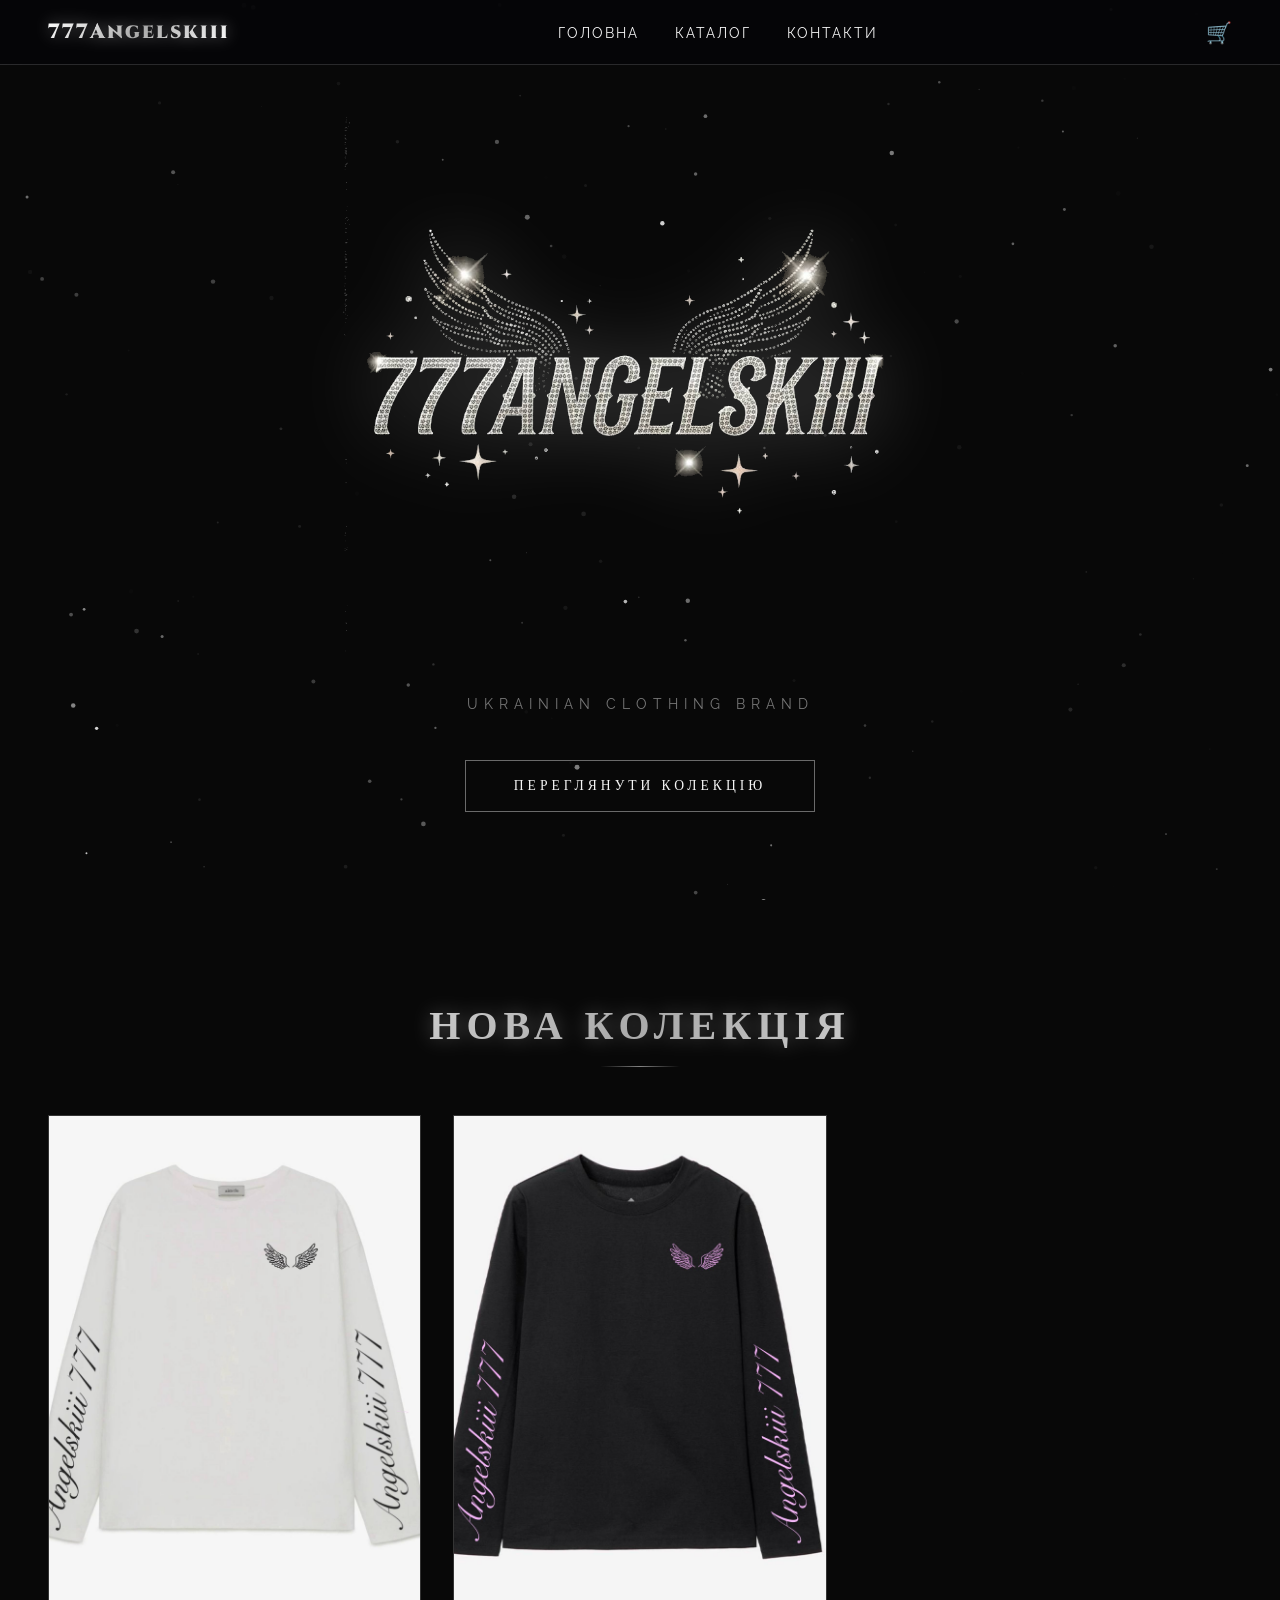
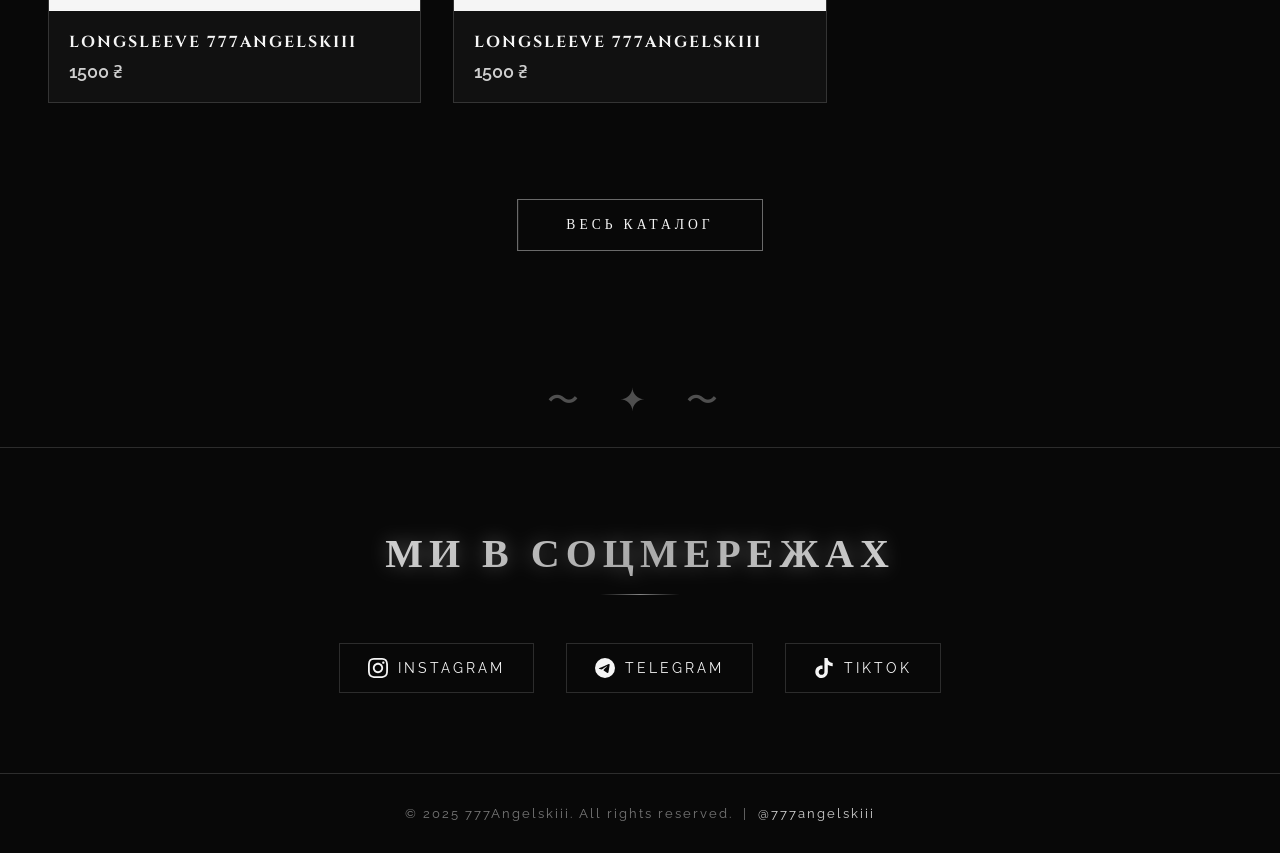
==== Angelskiii/index.html @ 3febf051 "Add files via upload" ====
<!DOCTYPE html>
<html lang="uk">
<head>
  <meta charset="UTF-8" />
  <meta name="viewport" content="width=device-width, initial-scale=1.0" />
  <title>777Angelskiii — Official Store</title>
  <meta name="description" content="777Angelskiii — Ukrainian clothing brand. Dark angel aesthetic." />
  <link rel="stylesheet" href="css/style.css" />
</head>
<body>

<canvas id="glitter-canvas"></canvas>

<!-- NAVBAR -->
<nav>
  <a href="index.html" class="nav-logo">777Angelskiii</a>
  <ul class="nav-links">
    <li><a href="index.html">Головна</a></li>
    <li><a href="catalog.html">Каталог</a></li>
    <li><a href="#socials">Контакти</a></li>
  </ul>
  <div class="nav-right">
    <a href="cart.html" class="cart-icon" title="Кошик">
      🛒
      <span class="cart-count" style="display:none">0</span>
    </a>
    <div class="burger" aria-label="Меню">
      <span></span><span></span><span></span>
    </div>
  </div>
</nav>

<!-- HERO -->
<section class="hero">

  <!-- LOGO IMAGE -->
  <div class="hero-logo-wrap">
    <img src="images/logo.png" alt="777Angelskiii" class="hero-logo-img"/>
  </div>

  <div class="hero-sub">Ukrainian Clothing Brand</div>
  <a href="catalog.html" class="hero-btn">Переглянути колекцію</a>
</section>

<!-- FEATURED -->
<section class="catalog-section">
  <div class="section-title">Нова колекція</div>
  <div class="section-line"></div>
  <div class="products-grid" id="featured-grid"></div>
  <div style="text-align:center;margin-top:48px;">
    <a href="catalog.html" class="hero-btn">Весь каталог</a>
  </div>
</section>

<div class="wing-divider">〜 ✦ 〜</div>

<!-- SOCIALS -->
<section class="socials-section" id="socials">
  <div class="section-title">Ми в соцмережах</div>
  <div class="section-line"></div>
  <div class="socials-row">
    <a href="https://instagram.com/777angelskiii" target="_blank" class="social-link">
      <svg viewBox="0 0 24 24"><path d="M12 2.163c3.204 0 3.584.012 4.85.07 3.252.148 4.771 1.691 4.919 4.919.058 1.265.069 1.645.069 4.849 0 3.205-.012 3.584-.069 4.849-.149 3.225-1.664 4.771-4.919 4.919-1.266.058-1.644.07-4.85.07-3.204 0-3.584-.012-4.849-.07-3.26-.149-4.771-1.699-4.919-4.92-.058-1.265-.07-1.644-.07-4.849 0-3.204.013-3.583.07-4.849.149-3.227 1.664-4.771 4.919-4.919 1.266-.057 1.645-.069 4.849-.069zm0-2.163c-3.259 0-3.667.014-4.947.072-4.358.2-6.78 2.618-6.98 6.98-.059 1.281-.073 1.689-.073 4.948 0 3.259.014 3.668.072 4.948.2 4.358 2.618 6.78 6.98 6.98 1.281.058 1.689.072 4.948.072 3.259 0 3.668-.014 4.948-.072 4.354-.2 6.782-2.618 6.979-6.98.059-1.28.073-1.689.073-4.948 0-3.259-.014-3.667-.072-4.947-.196-4.354-2.617-6.78-6.979-6.98-1.281-.059-1.69-.073-4.949-.073zm0 5.838c-3.403 0-6.162 2.759-6.162 6.162s2.759 6.163 6.162 6.163 6.162-2.759 6.162-6.163c0-3.403-2.759-6.162-6.162-6.162zm0 10.162c-2.209 0-4-1.79-4-4 0-2.209 1.791-4 4-4s4 1.791 4 4c0 2.21-1.791 4-4 4zm6.406-11.845c-.796 0-1.441.645-1.441 1.44s.645 1.44 1.441 1.44c.795 0 1.439-.645 1.439-1.44s-.644-1.44-1.439-1.44z"/></svg>
      Instagram
    </a>
    <a href="https://t.me/777angelskiii" target="_blank" class="social-link">
      <svg viewBox="0 0 24 24"><path d="M11.944 0A12 12 0 0 0 0 12a12 12 0 0 0 12 12 12 12 0 0 0 12-12A12 12 0 0 0 12 0a12 12 0 0 0-.056 0zm4.962 7.224c.1-.002.321.023.465.14a.506.506 0 0 1 .171.325c.016.093.036.306.02.472-.18 1.898-.962 6.502-1.36 8.627-.168.9-.499 1.201-.82 1.23-.696.065-1.225-.46-1.9-.902-1.056-.693-1.653-1.124-2.678-1.8-1.185-.78-.417-1.21.258-1.91.177-.184 3.247-2.977 3.307-3.23.007-.032.014-.15-.056-.212s-.174-.041-.249-.024c-.106.024-1.793 1.14-5.061 3.345-.48.33-.913.49-1.302.48-.428-.008-1.252-.241-1.865-.44-.752-.245-1.349-.374-1.297-.789.027-.216.325-.437.893-.663 3.498-1.524 5.83-2.529 6.998-3.014 3.332-1.386 4.025-1.627 4.476-1.635z"/></svg>
      Telegram
    </a>
    <a href="https://tiktok.com/@777angelskiii" target="_blank" class="social-link">
      <svg viewBox="0 0 24 24"><path d="M12.525.02c1.31-.02 2.61-.01 3.91-.02.08 1.53.63 3.09 1.75 4.17 1.12 1.11 2.7 1.62 4.24 1.79v4.03c-1.44-.05-2.89-.35-4.2-.97-.57-.26-1.1-.59-1.62-.93-.01 2.92.01 5.84-.02 8.75-.08 1.4-.54 2.79-1.35 3.94-1.31 1.92-3.58 3.17-5.91 3.21-1.43.08-2.86-.31-4.08-1.03-2.02-1.19-3.44-3.37-3.65-5.71-.02-.5-.03-1-.01-1.49.18-1.9 1.12-3.72 2.58-4.96 1.66-1.44 3.98-2.13 6.15-1.72.02 1.48-.04 2.96-.04 4.44-.99-.32-2.15-.23-3.02.37-.63.41-1.11 1.04-1.36 1.75-.21.51-.15 1.07-.14 1.61.24 1.64 1.82 3.02 3.5 2.87 1.12-.01 2.19-.66 2.77-1.61.19-.33.4-.67.41-1.06.1-1.79.06-3.57.07-5.36.01-4.03-.01-8.05.02-12.07z"/></svg>
      TikTok
    </a>
  </div>
</section>

<!-- FOOTER -->
<footer>
  <p>© 2025 777Angelskiii. All rights reserved. &nbsp;|&nbsp; <a href="https://instagram.com/777angelskiii" target="_blank">@777angelskiii</a></p>
</footer>

<script src="js/products.js"></script>
<script src="js/cart.js"></script>
<script src="js/main.js"></script>
<script>
  // Render featured products (first 4)
  const grid = document.getElementById('featured-grid');
  PRODUCTS.slice(0, 4).forEach(p => {
    const img = p.images[0] || '';
    grid.innerHTML += `
      <a href="product.html?id=${p.id}" class="product-card">
        <div class="product-card-img-wrap">
          <img class="product-card-img" src="${img}" alt="${p.name}" onerror="this.style.background='#111120';this.style.minHeight='320px'">
          ${p.badge ? `<span class="product-badge">${p.badge}</span>` : ''}
        </div>
        <div class="product-card-info">
          <div class="product-card-name">${p.name}</div>
          <div class="product-card-price">
            ${p.price} ₴
            ${p.oldPrice ? `<span class="old-price">${p.oldPrice} ₴</span>` : ''}
          </div>
        </div>
      </a>`;
  });
</script>
</body>
</html>
---- Angelskiii/css/style.css ----
@import url('https://fonts.googleapis.com/css2?family=Cinzel:wght@400;700;900&family=Raleway:wght@300;400;600&display=swap');

:root {
  --bg: #080808;
  --bg2: #0e0e0e;
  --accent: #d0d0d0;
  --accent2: #ffffff;
  --white: #f5f5f5;
  --gray: #777;
  --card-bg: #111111;
  --border: rgba(255,255,255,0.15);
  --glitter: #ffffff;
  --diamond: #e8e8e8;
}

* { margin: 0; padding: 0; box-sizing: border-box; }

html { scroll-behavior: smooth; }

body {
  background: var(--bg);
  color: var(--white);
  font-family: 'Raleway', sans-serif;
  overflow-x: hidden;
}

/* GLITTER CANVAS */
#glitter-canvas {
  position: fixed;
  top: 0; left: 0;
  width: 100%; height: 100%;
  pointer-events: none;
  z-index: 0;
}

/* NAVBAR */
nav {
  position: fixed;
  top: 0; left: 0; right: 0;
  z-index: 100;
  display: flex;
  align-items: center;
  justify-content: space-between;
  padding: 18px 48px;
  background: rgba(5,5,8,0.85);
  backdrop-filter: blur(12px);
  border-bottom: 1px solid var(--border);
}

.nav-logo {
  font-family: 'Cinzel', serif;
  font-size: 1.3rem;
  font-weight: 900;
  text-decoration: none;
  letter-spacing: 2px;
  background: linear-gradient(135deg, #fff 0%, #aaa 50%, #fff 100%);
  -webkit-background-clip: text;
  -webkit-text-fill-color: transparent;
  background-clip: text;
  filter: drop-shadow(0 0 8px rgba(255,255,255,0.4));
}

.nav-links {
  display: flex;
  gap: 36px;
  list-style: none;
}

.nav-links a {
  color: var(--white);
  text-decoration: none;
  font-size: 0.85rem;
  letter-spacing: 2px;
  text-transform: uppercase;
  transition: color 0.3s;
}

.nav-links a:hover { color: var(--accent); }

.nav-right {
  display: flex;
  align-items: center;
  gap: 20px;
}

.cart-icon {
  position: relative;
  cursor: pointer;
  color: var(--white);
  text-decoration: none;
  font-size: 1.3rem;
  transition: color 0.3s;
}

.cart-icon:hover { color: var(--accent); }

.cart-count {
  position: absolute;
  top: -8px; right: -8px;
  background: var(--accent);
  color: #000;
  font-size: 0.65rem;
  font-weight: 700;
  width: 18px; height: 18px;
  border-radius: 50%;
  display: flex;
  align-items: center;
  justify-content: center;
}

.burger {
  display: none;
  flex-direction: column;
  gap: 5px;
  cursor: pointer;
}

.burger span {
  width: 25px; height: 2px;
  background: var(--white);
  transition: 0.3s;
}

.hero-logo-img {
  width: 100%;
  max-width: 700px;
  height: auto;
  display: block;
  margin: 0 auto;
  filter: drop-shadow(0 0 40px rgba(255,255,255,0.3));
  animation: logoFloat 4s ease-in-out infinite;
}

/* HERO LOGO */
.hero-logo-wrap {
  position: relative;
  width: 100%;
  max-width: 900px;
  margin: 0 auto;
  animation: logoFloat 4s ease-in-out infinite;
}

.hero-logo-svg {
  width: 100%;
  height: auto;
  filter: drop-shadow(0 0 30px rgba(255,255,255,0.25));
}

@keyframes logoFloat {
  0%, 100% { transform: translateY(0); filter: drop-shadow(0 0 30px rgba(255,255,255,0.25)); }
  50% { transform: translateY(-8px); filter: drop-shadow(0 0 50px rgba(255,255,255,0.45)); }
}

/* HERO */
.hero {
  position: relative;
  min-height: 100vh;
  display: flex;
  flex-direction: column;
  align-items: center;
  justify-content: center;
  text-align: center;
  z-index: 1;
  padding: 80px 20px 60px;
  overflow: hidden;
}

@keyframes glow {
  0%, 100% { filter: drop-shadow(0 0 30px rgba(255,255,255,0.25)); }
  50% { filter: drop-shadow(0 0 50px rgba(255,255,255,0.5)); }
}


.hero-sub {
  margin-top: 16px;
  font-size: 0.85rem;
  letter-spacing: 6px;
  color: var(--gray);
  text-transform: uppercase;
}

.hero-btn {
  margin-top: 48px;
  display: inline-block;
  padding: 16px 48px;
  border: 1px solid rgba(255,255,255,0.4);
  color: var(--white);
  text-decoration: none;
  font-family: 'Cinzel', serif;
  font-size: 0.85rem;
  letter-spacing: 4px;
  text-transform: uppercase;
  transition: all 0.4s;
  position: relative;
  overflow: hidden;
  background: transparent;
}

.hero-btn::before {
  content: '';
  position: absolute;
  inset: 0;
  background: rgba(255,255,255,0.1);
  transform: translateX(-100%);
  transition: transform 0.4s;
  z-index: -1;
}

.hero-btn:hover {
  color: #fff;
  border-color: #fff;
  box-shadow: 0 0 30px rgba(255,255,255,0.2);
}
.hero-btn:hover::before { transform: translateX(0); }

/* SECTIONS */
section { position: relative; z-index: 1; }

.section-title {
  font-family: 'Cinzel', serif;
  font-size: clamp(1.5rem, 4vw, 2.5rem);
  font-weight: 700;
  background: linear-gradient(135deg, #fff 0%, #aaa 50%, #fff 100%);
  -webkit-background-clip: text;
  -webkit-text-fill-color: transparent;
  background-clip: text;
  text-align: center;
  letter-spacing: 6px;
  text-transform: uppercase;
  margin-bottom: 12px;
  filter: drop-shadow(0 0 10px rgba(255,255,255,0.3));
}

.section-line {
  width: 80px;
  height: 1px;
  background: linear-gradient(90deg, transparent, rgba(255,255,255,0.5), transparent);
  margin: 0 auto 48px;
}

/* FEATURED / CATALOG GRID */
.catalog-section {
  padding: 100px 48px;
}

.products-grid {
  display: grid;
  grid-template-columns: repeat(auto-fill, minmax(280px, 1fr));
  gap: 32px;
  max-width: 1300px;
  margin: 0 auto;
}

.product-card {
  background: var(--card-bg);
  border: 1px solid var(--border);
  overflow: hidden;
  cursor: pointer;
  transition: transform 0.3s, border-color 0.3s, box-shadow 0.3s;
  text-decoration: none;
  color: inherit;
  display: block;
}

.product-card:hover {
  transform: translateY(-6px);
  border-color: var(--accent);
  box-shadow: 0 20px 60px rgba(201,168,76,0.15);
}

.product-card-img {
  width: 100%;
  aspect-ratio: 3/4;
  object-fit: cover;
  display: block;
  background: #111120;
  transition: transform 0.5s;
}

.product-card:hover .product-card-img {
  transform: scale(1.04);
}

.product-card-img-wrap {
  overflow: hidden;
  position: relative;
}

.product-badge {
  position: absolute;
  top: 12px; left: 12px;
  background: var(--accent);
  color: #000;
  font-size: 0.65rem;
  font-weight: 700;
  letter-spacing: 2px;
  padding: 4px 10px;
  text-transform: uppercase;
}

.product-card-info {
  padding: 20px;
}

.product-card-name {
  font-family: 'Cinzel', serif;
  font-size: 1rem;
  font-weight: 700;
  letter-spacing: 2px;
  margin-bottom: 8px;
}

.product-card-price {
  color: var(--accent);
  font-size: 1.1rem;
  font-weight: 600;
}

.product-card-price .old-price {
  color: var(--gray);
  text-decoration: line-through;
  font-size: 0.85rem;
  margin-left: 8px;
}

/* PRODUCT PAGE */
.product-page {
  padding: 120px 48px 80px;
  max-width: 1200px;
  margin: 0 auto;
}

.product-layout {
  display: grid;
  grid-template-columns: 1fr 1fr;
  gap: 64px;
  align-items: start;
}

.product-gallery {
  display: flex;
  flex-direction: column;
  gap: 12px;
}

.product-main-img {
  width: 100%;
  aspect-ratio: 3/4;
  object-fit: cover;
  border: 1px solid var(--border);
  background: #111120;
}

.product-thumbs {
  display: flex;
  gap: 10px;
}

.product-thumb {
  width: 80px;
  height: 80px;
  object-fit: cover;
  border: 1px solid var(--border);
  cursor: pointer;
  transition: border-color 0.3s;
  background: #111120;
}

.product-thumb.active,
.product-thumb:hover { border-color: var(--accent); }

.product-info-panel { padding-top: 8px; }

.product-title {
  font-family: 'Cinzel', serif;
  font-size: clamp(1.5rem, 3vw, 2.2rem);
  font-weight: 700;
  letter-spacing: 4px;
  margin-bottom: 16px;
}

.product-price-big {
  font-size: 2rem;
  color: var(--accent);
  font-weight: 700;
  margin-bottom: 24px;
}

.product-desc {
  color: #aaa;
  line-height: 1.8;
  font-size: 0.95rem;
  margin-bottom: 32px;
}

.size-label {
  font-size: 0.75rem;
  letter-spacing: 3px;
  text-transform: uppercase;
  color: var(--gray);
  margin-bottom: 12px;
}

.sizes {
  display: flex;
  gap: 10px;
  margin-bottom: 32px;
  flex-wrap: wrap;
}

.size-btn {
  width: 48px; height: 48px;
  border: 1px solid var(--border);
  background: transparent;
  color: var(--white);
  font-family: 'Raleway', sans-serif;
  font-size: 0.85rem;
  cursor: pointer;
  transition: all 0.3s;
  letter-spacing: 1px;
}

.size-btn:hover,
.size-btn.active {
  border-color: var(--accent);
  color: var(--accent);
  background: rgba(201,168,76,0.08);
}

.qty-row {
  display: flex;
  align-items: center;
  gap: 16px;
  margin-bottom: 32px;
}

.qty-label {
  font-size: 0.75rem;
  letter-spacing: 3px;
  text-transform: uppercase;
  color: var(--gray);
}

.qty-control {
  display: flex;
  align-items: center;
  border: 1px solid var(--border);
}

.qty-btn {
  width: 40px; height: 40px;
  background: transparent;
  border: none;
  color: var(--white);
  font-size: 1.2rem;
  cursor: pointer;
  transition: background 0.3s;
}

.qty-btn:hover { background: rgba(201,168,76,0.1); }

.qty-num {
  width: 48px;
  text-align: center;
  font-size: 1rem;
  border-left: 1px solid var(--border);
  border-right: 1px solid var(--border);
  padding: 8px 0;
}

.add-to-cart-btn {
  width: 100%;
  padding: 18px;
  background: linear-gradient(135deg, #d0d0d0, #ffffff, #aaaaaa);
  color: #000;
  border: none;
  font-family: 'Cinzel', serif;
  font-size: 0.9rem;
  font-weight: 700;
  letter-spacing: 4px;
  text-transform: uppercase;
  cursor: pointer;
  transition: all 0.3s;
  margin-bottom: 16px;
}

.add-to-cart-btn:hover {
  background: linear-gradient(135deg, #ffffff, #e0e0e0, #cccccc);
  box-shadow: 0 0 30px rgba(255,255,255,0.3);
}

.product-details-list {
  margin-top: 32px;
  border-top: 1px solid var(--border);
  padding-top: 24px;
}

.product-details-list li {
  list-style: none;
  padding: 8px 0;
  border-bottom: 1px solid rgba(255,255,255,0.05);
  font-size: 0.9rem;
  color: #aaa;
  display: flex;
  justify-content: space-between;
}

.product-details-list li span { color: var(--white); }

/* CART PAGE */
.cart-page {
  padding: 120px 48px 80px;
  max-width: 1100px;
  margin: 0 auto;
}

.cart-empty {
  text-align: center;
  padding: 80px 0;
  color: var(--gray);
  font-size: 1.1rem;
  letter-spacing: 2px;
}

.cart-items { margin-bottom: 48px; }

.cart-item {
  display: grid;
  grid-template-columns: 100px 1fr auto;
  gap: 24px;
  align-items: center;
  padding: 24px 0;
  border-bottom: 1px solid var(--border);
}

.cart-item-img {
  width: 100px;
  height: 120px;
  object-fit: cover;
  background: #111120;
  border: 1px solid var(--border);
}

.cart-item-name {
  font-family: 'Cinzel', serif;
  font-size: 1rem;
  letter-spacing: 2px;
  margin-bottom: 6px;
}

.cart-item-size {
  font-size: 0.8rem;
  color: var(--gray);
  letter-spacing: 2px;
  margin-bottom: 12px;
}

.cart-item-price { color: var(--accent); font-size: 1.1rem; }

.cart-item-remove {
  background: none;
  border: none;
  color: var(--gray);
  cursor: pointer;
  font-size: 1.2rem;
  transition: color 0.3s;
  padding: 8px;
}

.cart-item-remove:hover { color: #ff4444; }

.cart-summary {
  background: var(--card-bg);
  border: 1px solid var(--border);
  padding: 32px;
  max-width: 400px;
  margin-left: auto;
}

.cart-total-row {
  display: flex;
  justify-content: space-between;
  margin-bottom: 16px;
  font-size: 0.9rem;
  color: var(--gray);
}

.cart-total-row.final {
  font-family: 'Cinzel', serif;
  font-size: 1.2rem;
  color: var(--white);
  border-top: 1px solid var(--border);
  padding-top: 16px;
  margin-top: 8px;
}

.cart-total-row.final span { color: var(--accent); }

.checkout-btn {
  width: 100%;
  padding: 18px;
  background: linear-gradient(135deg, #d0d0d0, #ffffff, #aaaaaa);
  color: #000;
  border: none;
  font-family: 'Cinzel', serif;
  font-size: 0.85rem;
  font-weight: 700;
  letter-spacing: 4px;
  text-transform: uppercase;
  cursor: pointer;
  transition: all 0.3s;
  margin-top: 24px;
  text-decoration: none;
  display: block;
  text-align: center;
}

.checkout-btn:hover {
  background: linear-gradient(135deg, #ffffff, #e0e0e0);
  box-shadow: 0 0 30px rgba(255,255,255,0.3);
}

/* ORDER MODAL */
.modal-overlay {
  position: fixed;
  inset: 0;
  background: rgba(0,0,0,0.85);
  z-index: 200;
  display: flex;
  align-items: center;
  justify-content: center;
  padding: 20px;
  opacity: 0;
  pointer-events: none;
  transition: opacity 0.3s;
}

.modal-overlay.active {
  opacity: 1;
  pointer-events: all;
}

.modal {
  background: var(--bg2);
  border: 1px solid var(--border);
  padding: 48px;
  max-width: 520px;
  width: 100%;
  position: relative;
  transform: translateY(30px);
  transition: transform 0.3s;
}

.modal-overlay.active .modal { transform: translateY(0); }

.modal-close {
  position: absolute;
  top: 16px; right: 20px;
  background: none;
  border: none;
  color: var(--gray);
  font-size: 1.5rem;
  cursor: pointer;
  transition: color 0.3s;
}

.modal-close:hover { color: var(--white); }

.modal-title {
  font-family: 'Cinzel', serif;
  font-size: 1.4rem;
  letter-spacing: 4px;
  color: var(--accent);
  margin-bottom: 8px;
}

.modal-sub {
  font-size: 0.8rem;
  color: var(--gray);
  letter-spacing: 2px;
  margin-bottom: 32px;
}

.form-group {
  margin-bottom: 20px;
}

.form-group label {
  display: block;
  font-size: 0.75rem;
  letter-spacing: 3px;
  text-transform: uppercase;
  color: var(--gray);
  margin-bottom: 8px;
}

.form-group input,
.form-group textarea,
.form-group select {
  width: 100%;
  background: rgba(255,255,255,0.04);
  border: 1px solid var(--border);
  color: var(--white);
  padding: 14px 16px;
  font-family: 'Raleway', sans-serif;
  font-size: 0.9rem;
  outline: none;
  transition: border-color 0.3s;
}

.form-group input:focus,
.form-group textarea:focus,
.form-group select:focus {
  border-color: var(--accent);
}

.form-group textarea { resize: vertical; min-height: 80px; }

.form-group select option { background: var(--bg2); }

.submit-order-btn {
  width: 100%;
  padding: 16px;
  background: linear-gradient(135deg, #d0d0d0, #ffffff, #aaaaaa);
  color: #000;
  border: none;
  font-family: 'Cinzel', serif;
  font-size: 0.85rem;
  font-weight: 700;
  letter-spacing: 4px;
  cursor: pointer;
  transition: all 0.3s;
  margin-top: 8px;
}

.submit-order-btn:hover {
  background: linear-gradient(135deg, #ffffff, #e0e0e0);
  box-shadow: 0 0 30px rgba(255,255,255,0.3);
}

/* INSTAGRAM REDIRECT NOTE */
.ig-note {
  font-size: 0.75rem;
  color: var(--gray);
  text-align: center;
  margin-top: 12px;
  letter-spacing: 1px;
}

/* SOCIALS */
.socials-section {
  padding: 80px 48px;
  text-align: center;
  border-top: 1px solid var(--border);
}

.socials-row {
  display: flex;
  justify-content: center;
  gap: 32px;
  margin-top: 32px;
  flex-wrap: wrap;
}

.social-link {
  display: flex;
  align-items: center;
  gap: 10px;
  color: var(--white);
  text-decoration: none;
  font-size: 0.85rem;
  letter-spacing: 3px;
  text-transform: uppercase;
  border: 1px solid var(--border);
  padding: 14px 28px;
  transition: all 0.3s;
}

.social-link:hover {
  border-color: var(--accent);
  color: var(--accent);
}

.social-link svg { width: 20px; height: 20px; fill: currentColor; }

/* FOOTER */
footer {
  padding: 32px 48px;
  text-align: center;
  border-top: 1px solid var(--border);
  color: var(--gray);
  font-size: 0.8rem;
  letter-spacing: 2px;
}

footer a { color: var(--accent); text-decoration: none; }

/* TOAST */
.toast {
  position: fixed;
  bottom: 32px;
  right: 32px;
  background: var(--card-bg);
  border: 1px solid var(--accent);
  color: var(--white);
  padding: 16px 24px;
  font-size: 0.85rem;
  letter-spacing: 2px;
  z-index: 300;
  transform: translateY(100px);
  opacity: 0;
  transition: all 0.4s;
}

.toast.show {
  transform: translateY(0);
  opacity: 1;
}

/* FILTER BAR */
.filter-bar {
  display: flex;
  justify-content: center;
  gap: 12px;
  flex-wrap: wrap;
  margin-bottom: 48px;
}

.filter-btn {
  padding: 10px 24px;
  border: 1px solid var(--border);
  background: transparent;
  color: var(--gray);
  font-family: 'Raleway', sans-serif;
  font-size: 0.75rem;
  letter-spacing: 3px;
  text-transform: uppercase;
  cursor: pointer;
  transition: all 0.3s;
}

.filter-btn:hover,
.filter-btn.active {
  border-color: var(--accent);
  color: var(--accent);
}

/* WING DIVIDER */
.wing-divider {
  text-align: center;
  padding: 24px 0;
  font-size: 2rem;
  opacity: 0.3;
  letter-spacing: 16px;
}

/* RESPONSIVE */
@media (max-width: 900px) {
  nav { padding: 16px 24px; }
  .nav-links { display: none; }
  .nav-links.open {
    display: flex;
    flex-direction: column;
    position: fixed;
    top: 0; left: 0; right: 0; bottom: 0;
    background: rgba(5,5,8,0.97);
    align-items: center;
    justify-content: center;
    gap: 40px;
    z-index: 99;
  }
  .nav-links.open a { font-size: 1.2rem; }
  .burger { display: flex; z-index: 101; }
  .catalog-section { padding: 100px 20px; }
  .product-layout { grid-template-columns: 1fr; gap: 32px; }
  .product-page { padding: 100px 20px 60px; }
  .cart-page { padding: 100px 20px 60px; }
  .cart-item { grid-template-columns: 80px 1fr auto; gap: 16px; }
  .modal { padding: 32px 24px; }
  .socials-section { padding: 60px 20px; }
}

@media (max-width: 480px) {
  .hero-777 { font-size: 4rem; }
  .products-grid { grid-template-columns: repeat(2, 1fr); gap: 16px; }
  .cart-summary { max-width: 100%; }
}
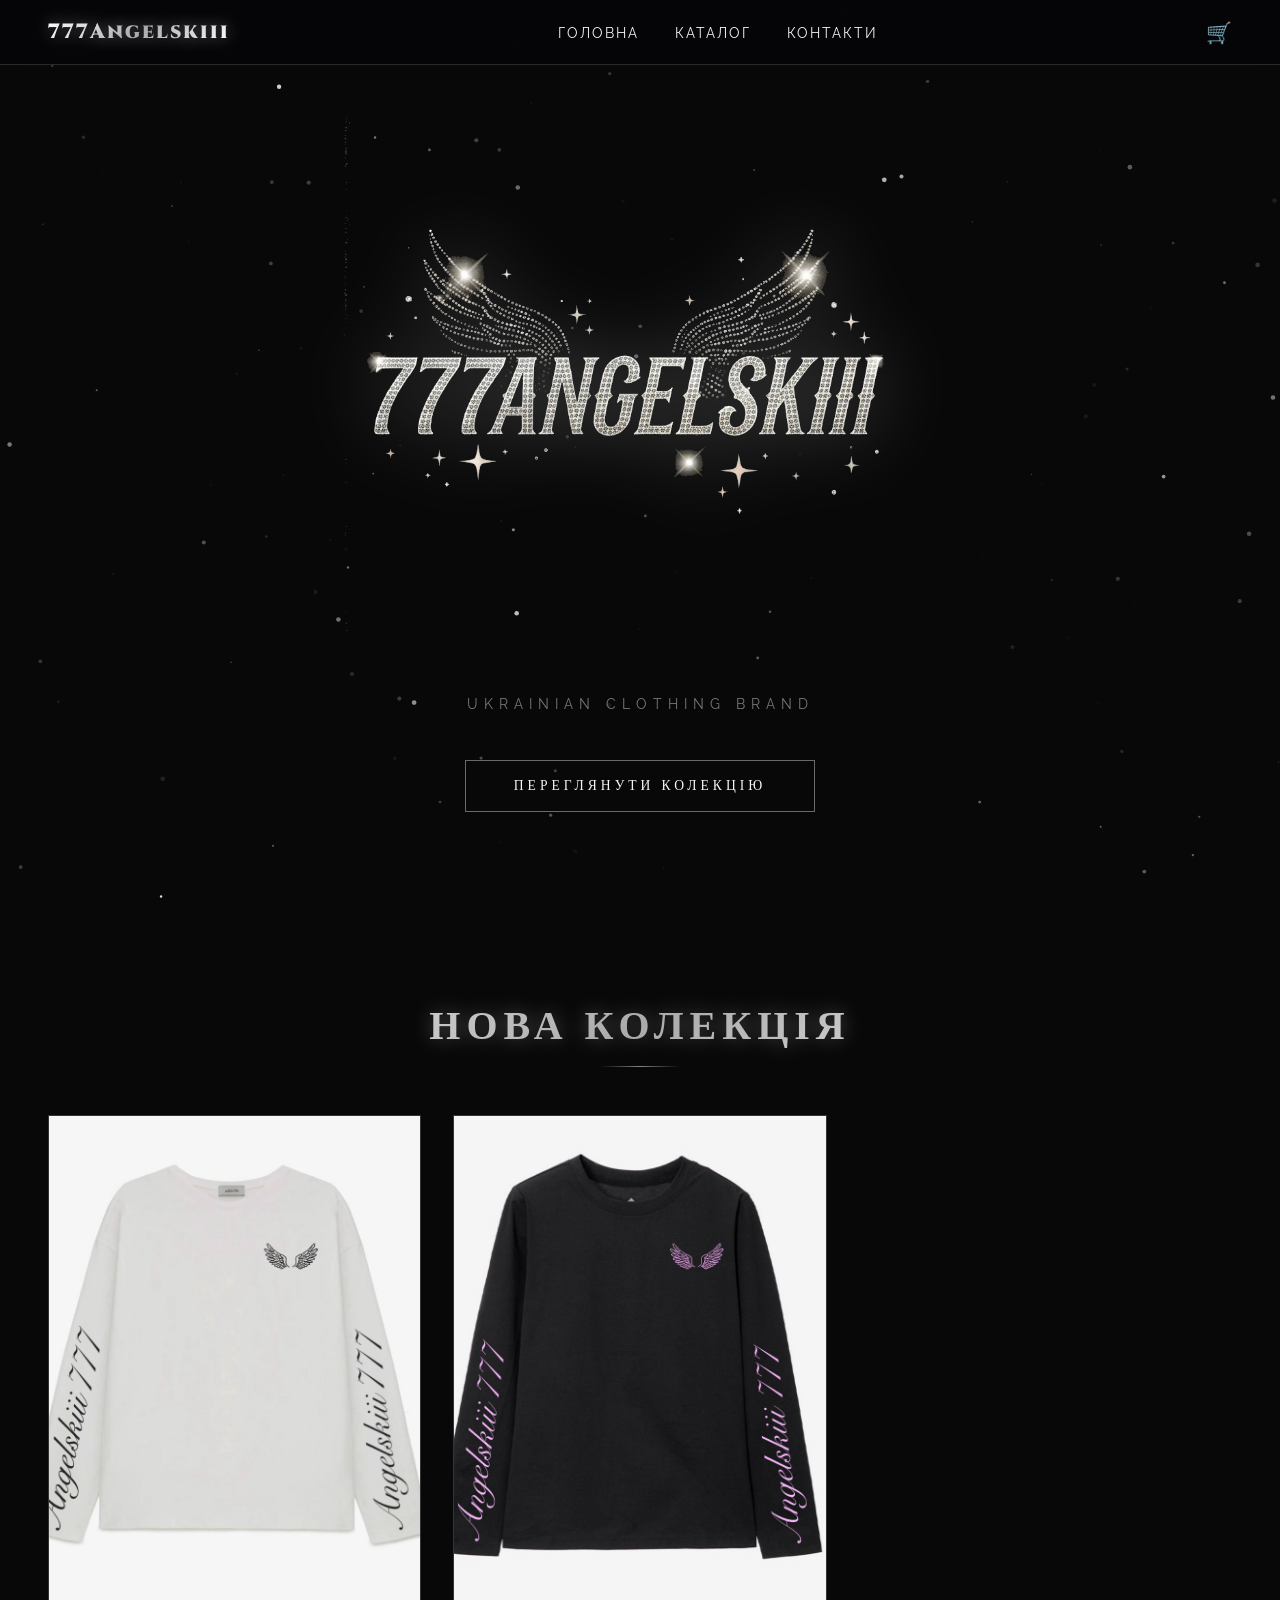
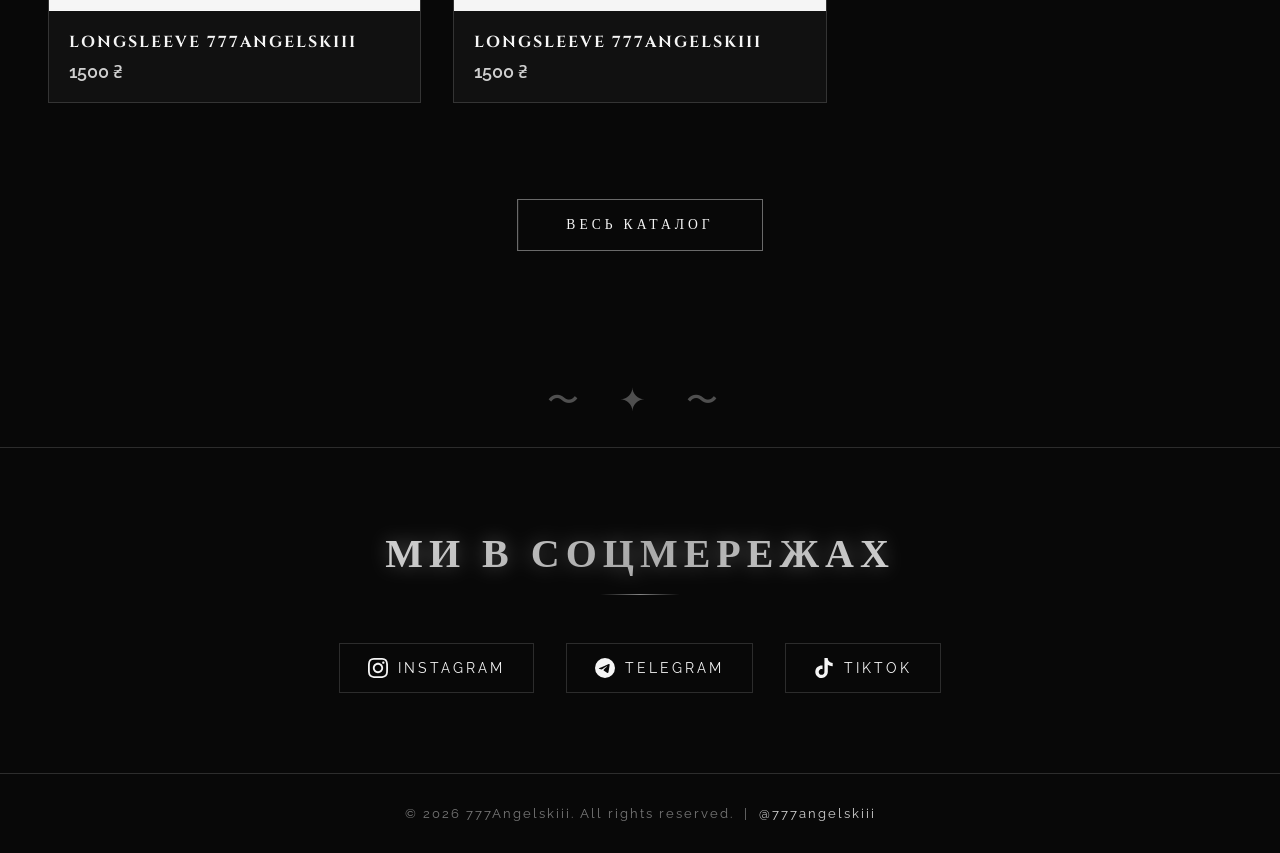
==== commit c8491963: "Add files via upload" ====
--- a/Angelskiii/index.html
+++ b/Angelskiii/index.html
@@ -76,7 +76,7 @@
 
 <!-- FOOTER -->
 <footer>
-  <p>© 2025 777Angelskiii. All rights reserved. &nbsp;|&nbsp; <a href="https://instagram.com/777angelskiii" target="_blank">@777angelskiii</a></p>
+  <p>© 2026 777Angelskiii. All rights reserved. &nbsp;|&nbsp; <a href="https://instagram.com/777angelskiii" target="_blank">@777angelskiii</a></p>
 </footer>
 
 <script src="js/products.js"></script>
--- a/Angelskiii/css/style.css
+++ b/Angelskiii/css/style.css
@@ -885,3 +885,56 @@
   .products-grid { grid-template-columns: repeat(2, 1fr); gap: 16px; }
   .cart-summary { max-width: 100%; }
 }
+
+/* ── ZOOM LIGHTBOX ── */
+.zoom-overlay {
+  position: fixed;
+  inset: 0;
+  background: rgba(0,0,0,0.92);
+  z-index: 500;
+  display: flex;
+  align-items: center;
+  justify-content: center;
+  opacity: 0;
+  pointer-events: none;
+  transition: opacity 0.3s;
+  cursor: zoom-out;
+}
+
+.zoom-overlay.active {
+  opacity: 1;
+  pointer-events: all;
+}
+
+.zoom-overlay img {
+  max-width: 90vw;
+  max-height: 90vh;
+  object-fit: contain;
+  transform: scale(0.9);
+  transition: transform 0.3s;
+  border: 1px solid rgba(255,255,255,0.1);
+}
+
+.zoom-overlay.active img {
+  transform: scale(1);
+}
+
+.zoom-close {
+  position: absolute;
+  top: 20px;
+  right: 28px;
+  color: #fff;
+  font-size: 2rem;
+  cursor: pointer;
+  opacity: 0.7;
+  transition: opacity 0.2s;
+  background: none;
+  border: none;
+  line-height: 1;
+}
+
+.zoom-close:hover { opacity: 1; }
+
+.product-main-img {
+  cursor: zoom-in;
+}
